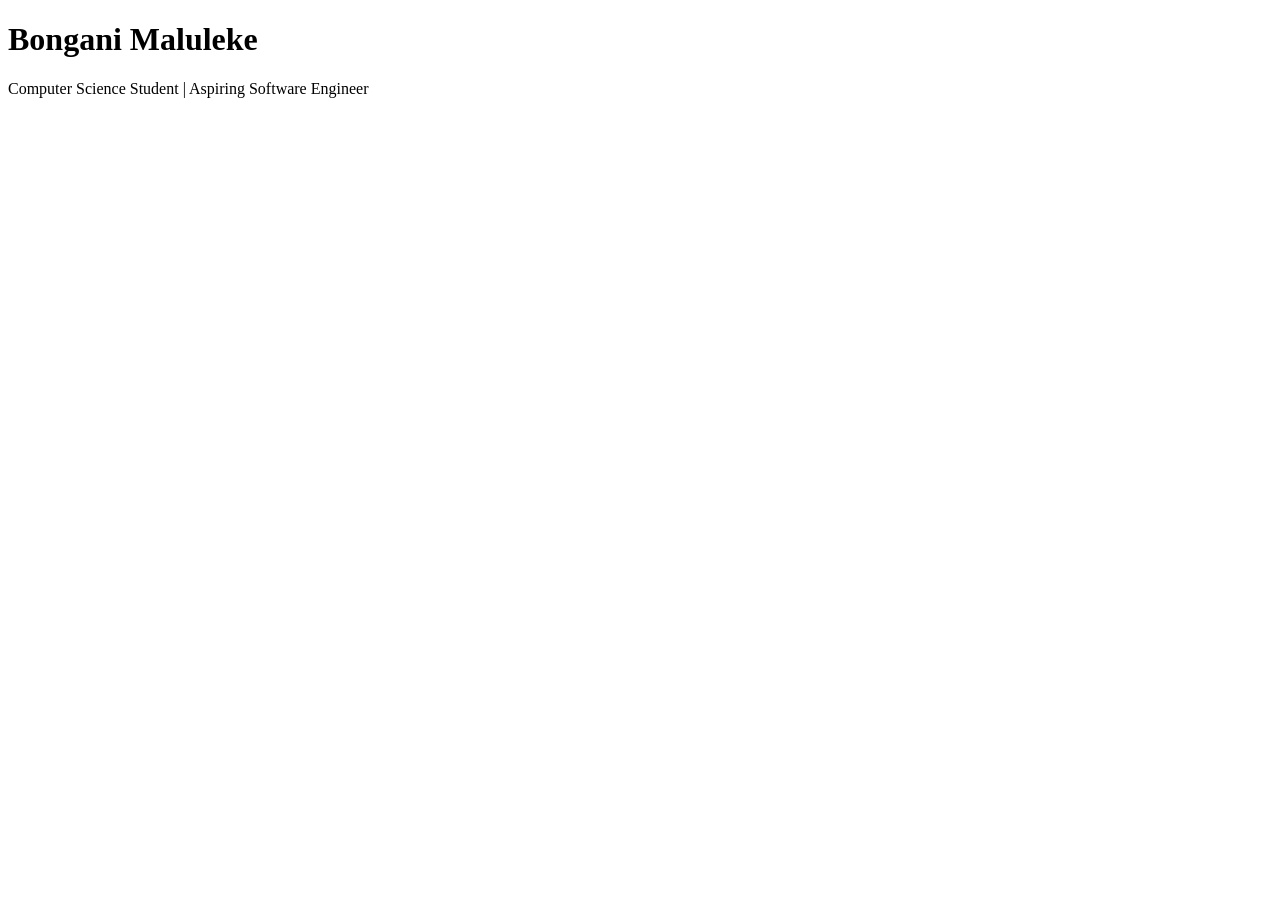
==== frontend/index.html @ 78598cbd "renaming folders correctly" ====
<!DOCTYPE html>
<html>
    <head>
        <meta charset="UTF-8">
        <meta name="viewport" content="width=device-width,initial-scale =1.0">
        <title>Bongani Maluleke's Portfoil</title>
    </head>
    <body>
        <header>
            <h1>Bongani Maluleke</h1>
            <p>Computer Science Student | Aspiring Software Engineer</p>
        </header>
    </body>
</html>
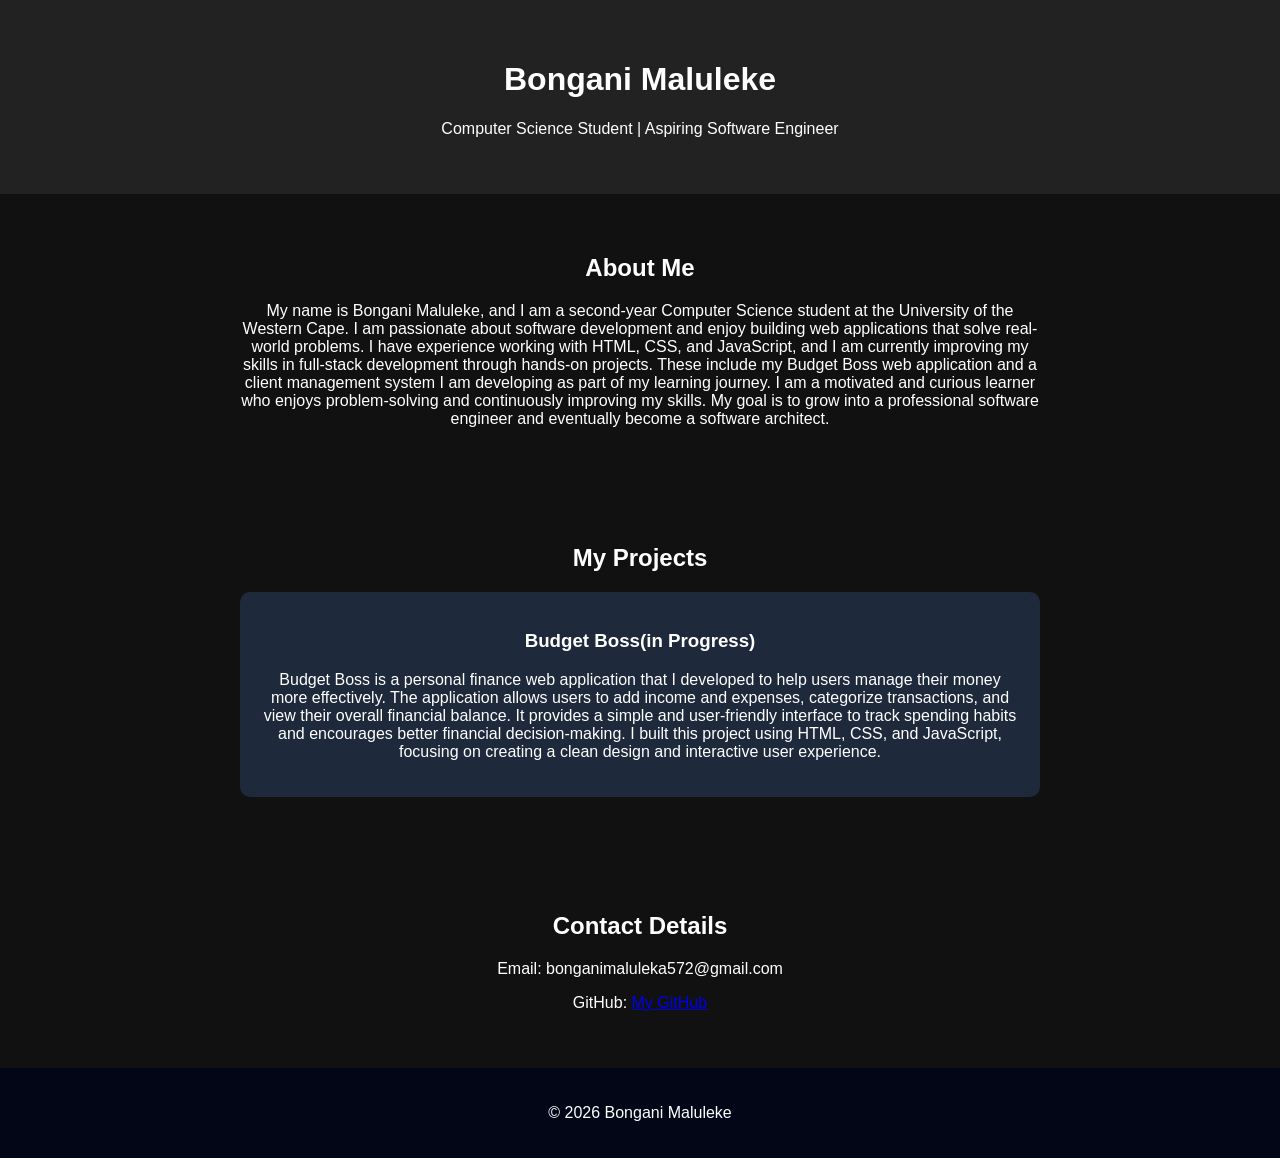
==== commit d2208f6a: "Have started with portfolio" ====
--- a/frontend/index.html
+++ b/frontend/index.html
@@ -4,11 +4,47 @@
         <meta charset="UTF-8">
         <meta name="viewport" content="width=device-width,initial-scale =1.0">
         <title>Bongani Maluleke's Portfoil</title>
+        <link rel="stylesheet" href="style.css">
     </head>
     <body>
         <header>
             <h1>Bongani Maluleke</h1>
             <p>Computer Science Student | Aspiring Software Engineer</p>
         </header>
+        
+        <section id="aboutMe">
+            <h2>About Me</h2>
+            <p>My name is Bongani Maluleke, and I am a second-year Computer Science student at the University of the Western Cape.
+                 I am passionate about software development and enjoy building web applications that solve real-world problems. 
+                 I have experience working with HTML, CSS, and JavaScript, and I am currently improving my skills in full-stack development through hands-on projects. 
+                 These include my Budget Boss web application and a client management system I am developing as part of my learning journey. 
+                 I am a motivated and curious learner who enjoys problem-solving and continuously improving my skills.
+                  My goal is to grow into a professional software engineer and eventually become a software architect.
+            </p>
+        </section>
+
+        <section id="projects">
+            <h2>My Projects</h2>
+            <div class="card">
+                <h3>Budget Boss(in Progress)</h3>
+
+                <p>Budget Boss is a personal finance web application that I developed to help users manage their money more effectively. 
+                    The application allows users to add income and expenses, categorize transactions, and view their overall financial balance. It provides a simple and user-friendly interface to track spending habits and encourages better financial decision-making.
+                    I built this project using HTML, CSS, and JavaScript, focusing on creating a clean design and interactive user experience.
+                </p>
+            </div>
+        </section>
+
+        <section id="contacts">
+            <h2>Contact Details</h2>
+            <p>Email: bonganimaluleka572@gmail.com</p>
+            <p>GitHub: <a href="https://github.com/De-Bongz">My GitHub</a> </p>
+        </section>
+
+        <footer>
+            <p>&copy; 2026 Bongani Maluleke</p>
+        </footer>
+
+        <script src="script.js"></script>
     </body>
 </html>
--- a/frontend/style.css
+++ b/frontend/style.css
@@ -0,0 +1,32 @@
+body{
+    font-family: Arial;
+    margin: 0;
+    background: #111;
+    color: white;
+    text-align: center;
+}
+
+header{
+    background: #222;
+    padding: 40px;
+    text-align: center;
+}
+
+section{
+    padding: 40px;
+    max-width: 800px;
+    margin: auto;
+}
+
+.card{
+    background: #1e293b;
+    padding: 20px;
+    margin: 15px 0;
+    border-radius: 10px;
+}
+
+footer{
+    text-align: center;
+    padding: 20px;
+    background: #020617;
+}
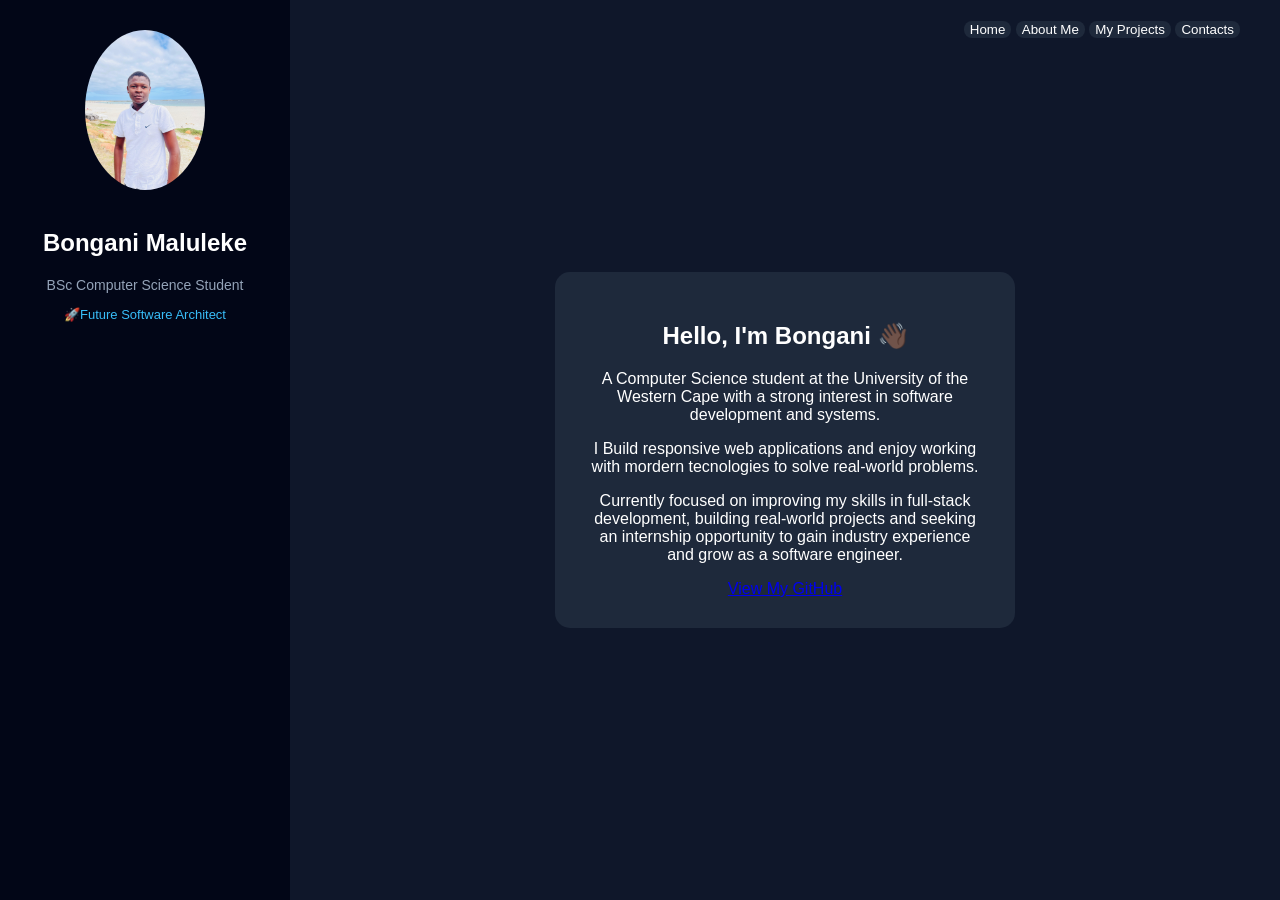
==== commit 83c68d3d: "Upgraded the design and added information, including images" ====
--- a/frontend/index.html
+++ b/frontend/index.html
@@ -7,43 +7,95 @@
         <link rel="stylesheet" href="style.css">
     </head>
     <body>
-        <header>
-            <h1>Bongani Maluleke</h1>
-            <p>Computer Science Student | Aspiring Software Engineer</p>
-        </header>
-        
-        <section id="aboutMe">
-            <h2>About Me</h2>
-            <p>My name is Bongani Maluleke, and I am a second-year Computer Science student at the University of the Western Cape.
-                 I am passionate about software development and enjoy building web applications that solve real-world problems. 
-                 I have experience working with HTML, CSS, and JavaScript, and I am currently improving my skills in full-stack development through hands-on projects. 
-                 These include my Budget Boss web application and a client management system I am developing as part of my learning journey. 
-                 I am a motivated and curious learner who enjoys problem-solving and continuously improving my skills.
-                  My goal is to grow into a professional software engineer and eventually become a software architect.
-            </p>
-        </section>
+        <div class="container">
 
-        <section id="projects">
-            <h2>My Projects</h2>
-            <div class="card">
-                <h3>Budget Boss(in Progress)</h3>
+            <!--Creating a side bar-->
+            <aside class="sidebar">
+                <img src="images/profile.jpg" alt="Profile Picture" class="profile">
+                <h2>Bongani Maluleke</h2>
+                <p class="title">BSc Computer Science Student</p>
+                <p class="goal"> 🚀Future Software Architect </p>
 
-                <p>Budget Boss is a personal finance web application that I developed to help users manage their money more effectively. 
-                    The application allows users to add income and expenses, categorize transactions, and view their overall financial balance. It provides a simple and user-friendly interface to track spending habits and encourages better financial decision-making.
-                    I built this project using HTML, CSS, and JavaScript, focusing on creating a clean design and interactive user experience.
-                </p>
-            </div>
-        </section>
+                
+                
+            </aside>
 
-        <section id="contacts">
-            <h2>Contact Details</h2>
-            <p>Email: bonganimaluleka572@gmail.com</p>
-            <p>GitHub: <a href="https://github.com/De-Bongz">My GitHub</a> </p>
-        </section>
 
-        <footer>
-            <p>&copy; 2026 Bongani Maluleke</p>
-        </footer>
+            <!--Right content-->
+            <main class="content">
+                <nav class="top-nav">
+                    <button onclick="showSection('home', this)">Home</button>
+                    <button onclick="showSection('aboutMe', this)">About Me</button>
+                    <button onclick="showSection('projects', this)">My Projects</button>
+                    <button onclick="showSection('contacts', this)">Contacts</button>
+                </nav>
+                <section id="home" class="card active">
+                    <h2>Hello, I'm Bongani 👋🏿</h2>
+                    <p>
+                        A Computer Science student at the University of the Western Cape with a strong interest in software development and systems.
+                    </p>
+                    <p>
+                        I Build responsive web applications and enjoy working with mordern tecnologies to solve real-world problems.
+                    </p>
+                    <p>
+                        Currently focused on improving my skills in full-stack development, building real-world projects and seeking an internship opportunity to gain industry experience and grow as a software engineer.
+                    </p>
+
+                    <a href="https://github.com/De-Bongz" target="_blank" class="btn">View My GitHub</a>
+                </section>
+
+                <section id="aboutMe" class="card">
+                    <h2>About Me</h2>
+                    <p>My name is Bongani Maluleke, and I am a second-year Computer Science student at the University of the Western Cape, expected to graduate in 2027.</p>
+
+                    <p>
+                        I have a strong foundation in programming and problem-solving, with experience in building
+                        frontend applications and working in Linux-based environments.
+                    </p>
+
+                    <p>
+                        My coursework includes Data Structures & Algorithms, Statistics, Calculus, and Information Systems,
+                        which have strengthened my analytical and technical skills.
+                    </p>
+
+                    <h3>Technical Skills</h3>
+                    <ul>
+                        <li><strong>Languages:</strong> Java, JavaScript, HTML, CSS, Python (basic)</li>
+                        <li><strong>Tools:</strong> Git, GitHub, Linux (Ubuntu), VS Code</li>
+                        <li><strong>Concepts:</strong> Data Structures, Problem Solving, Frontend Development</li>
+                    </ul>
+
+                    <h3>Experience with Linux</h3>
+                    <p>
+                        Comfortable working in Linux environments using terminal commands, including file management,
+                        package installation, and system navigation.
+                    </p>
+                </section>
+
+                <section id="projects" class="card">
+                    <h2>My Projects</h2>
+                    <div class="project-card">
+                        <h3>Budget Boss(in Progress)</h3>
+
+                        <p>Budget Boss is a personal finance web application that I developed to help users manage their money more effectively. 
+                            The application allows users to add income and expenses, categorize transactions, and view their overall financial balance. It provides a simple and user-friendly interface to track spending habits and encourages better financial decision-making.
+                            I built this project using HTML, CSS, and JavaScript, focusing on creating a clean design and interactive user experience.
+                        </p>
+                        <p><strong>Technoligies:</strong> HTML, CSS, JavaScript</p>
+                        <p><a href="https://github.com/De-Bongz/Budget-Boss-app" target="_blank">View Project on GitHub</a></p>
+                        <p><a href="https://de-bongz.github.io/Budget-Boss-app/" target="_blank">LIve Demo</a></p>
+                    </div>
+                </section>
+
+                <section id="contacts" class="card">
+                    <h2>Contact Details</h2>
+                    <p><strong>Email:</strong> bonganimaluleka572@gmail.com</p>
+                    <p><strong>Phone:</strong> 067 320 4810</p>
+                    <p><strong>GitHub:</strong> <a href="https://github.com/De-Bongz" target="_blank">My GitHub</a> </p>
+                    <p><strong>LinkedIn:</strong> <a href="https://www.linkedin.com/in/bongani-maluleke-4a779a3b1" target="_blank">visit my linkedIn</a></p>
+                </section>
+                
+            </main>
 
         <script src="script.js"></script>
     </body>
--- a/frontend/style.css
+++ b/frontend/style.css
@@ -4,12 +4,20 @@
     background: #111;
     color: white;
     text-align: center;
+    background: radial-gradient(circle at top right, #1e293b, #020617);
 }
 
-header{
-    background: #222;
-    padding: 40px;
-    text-align: center;
+#home{
+    z-index: 4;
+}
+#aboutMe{
+    z-index: 3;
+}
+#projects{
+    z-index: 2;
+}
+#contacts{
+    z-index: 1;
 }
 
 section{
@@ -18,15 +26,110 @@
     margin: auto;
 }
 
-.card{
-    background: #1e293b;
-    padding: 20px;
-    margin: 15px 0;
-    border-radius: 10px;
+.active{
+    display: block;
 }
 
-footer{
+.card{
+    position: absolute;
+    width: 400px;
+    background: #1e293b;
+    padding: 30px;
+    border-radius: 15px;
+    box-shadow: o 10px 30px rgba(0, 0, 0, 0);
+    opacity: 0;
+    transform: translate(20px) scale(0.95);
+    pointer-events: none;
+    transition: all 0.4s ease;
+}
+
+.project-card{
+    margin-top: 15px;
+    padding: 15px;
+    background: #020617;
+    border-radius: 10px;
+    transition: 0.3s;
+}
+
+.project-card:hover{
+    transform: translate(-5px);
+}
+
+.card.active{
+    opacity: 1;
+    transform: translate(0) scale(1);
+    pointer-events: auto;
+}
+
+.card:hover{
+    transform: scale(1.03);
+}
+
+.container{
+    display: flex;
+    height: 100vh;
+}
+
+/* side bar */
+.sidebar{
+    width: 250px;
+    background: #020617;
+    color: white;
     text-align: center;
-    padding: 20px;
-    background: #020617;
-}+    padding: 30px 20px;
+}
+
+.profile{
+    width: 120px;
+    border-radius: 50%;
+    margin-bottom: 15px;
+}
+
+.title{
+    color: #94a3b8;
+    font-size: 14px;
+}
+
+.goal{
+    font-size: 13px;
+    margin-bottom: 20px;
+    color: #38bdf8;
+}
+
+.sidebar a {
+    display: block;
+    margin: 10px 0;
+    cursor: pointer;
+}
+
+/* right side*/
+.content{
+    position: relative;
+    flex: 1;
+    display: flex;
+    padding: 40px;
+    background: #0f172a;
+    justify-content: center;
+    align-items: center;
+}
+
+.top-nav{
+    position: absolute;
+    top: 20px;
+    right: 40px;
+}
+
+.top-nav button{
+    background: #1e293b;
+    color: white;
+    border: none;
+    border-radius: 8px;
+    cursor: pointer;
+}
+
+.top-nav button.active-btn{
+    background: #2563eb;
+}
+
+
+
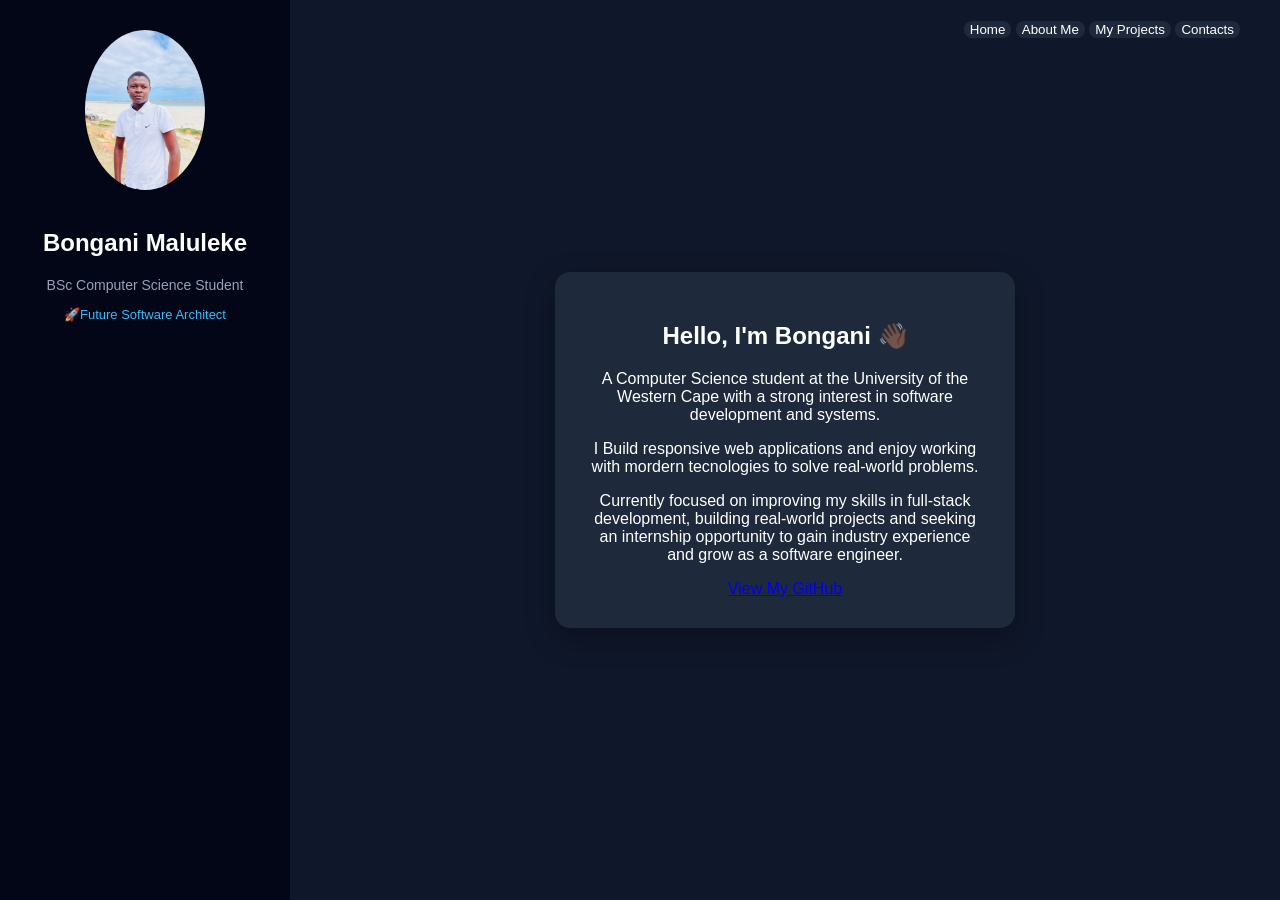
==== commit 6cb96b5f: "changed the design for contact section and project section" ====
--- a/frontend/index.html
+++ b/frontend/index.html
@@ -3,7 +3,9 @@
     <head>
         <meta charset="UTF-8">
         <meta name="viewport" content="width=device-width,initial-scale =1.0">
-        <title>Bongani Maluleke's Portfoil</title>
+        <title>Bongani Maluleke's Portfolio</title>
+        <meta name="description" content="Computer Science student portfolio showcasing web development projects and skills">
+        <meta name="keywords" content="Bongani Maluleke, Wen Developer, Portfolio, JavaScript, HTML, CSS">
         <link rel="stylesheet" href="style.css">
     </head>
     <body>
@@ -81,18 +83,42 @@
                             The application allows users to add income and expenses, categorize transactions, and view their overall financial balance. It provides a simple and user-friendly interface to track spending habits and encourages better financial decision-making.
                             I built this project using HTML, CSS, and JavaScript, focusing on creating a clean design and interactive user experience.
                         </p>
-                        <p><strong>Technoligies:</strong> HTML, CSS, JavaScript</p>
-                        <p><a href="https://github.com/De-Bongz/Budget-Boss-app" target="_blank">View Project on GitHub</a></p>
-                        <p><a href="https://de-bongz.github.io/Budget-Boss-app/" target="_blank">LIve Demo</a></p>
+                        <p><strong>Technologies:</strong> HTML, CSS, JavaScript</p>
+                        
+                        <div class="project-links">
+                            <a href="https://github.com/De-Bongz/Budget-Boss-app" target="_blank">💻 GitHub</a>
+                            <a href="https://de-bongz.github.io/Budget-Boss-app/" target="_blank">🌎 LIve Demo</a>
+                        </div>
                     </div>
                 </section>
 
                 <section id="contacts" class="card">
-                    <h2>Contact Details</h2>
-                    <p><strong>Email:</strong> bonganimaluleka572@gmail.com</p>
-                    <p><strong>Phone:</strong> 067 320 4810</p>
-                    <p><strong>GitHub:</strong> <a href="https://github.com/De-Bongz" target="_blank">My GitHub</a> </p>
-                    <p><strong>LinkedIn:</strong> <a href="https://www.linkedin.com/in/bongani-maluleke-4a779a3b1" target="_blank">visit my linkedIn</a></p>
+
+                    <h2>Contact Me</h2>
+
+                    <div class="contact-info">
+                        <p>📧 bonganimaluleka572@gmail.com</p>
+                        <p>📞 067 320 4810</p>
+                        <p>💻 <a href="https://github.com/De-Bongz" target="_blank">GitHub</a></p>
+                        <p>🔗 <a href="https://www.linkedin.com/in/bongani-maluleke-4a779a3b1" target="_blank">LinkedIn</a></p>
+                    </div>
+
+                    <h3>Send a Message</h3>
+
+                    <form class="contact-form">
+
+                        <input id="name" type="text" placeholder="👤 Your Name" required>
+
+                        <input id="email" type="email" placeholder="📧 Your Email" required>
+
+                        <textarea id="message" placeholder="💬 Your Message" rows="5"></textarea>
+
+                        <button type="button" onclick="sendMessage()">Send Message</button>
+
+                    </form>
+
+                    <p id="success-msg" class="success-msg">Message sent successfully ✅</p>
+
                 </section>
                 
             </main>
--- a/frontend/style.css
+++ b/frontend/style.css
@@ -36,7 +36,7 @@
     background: #1e293b;
     padding: 30px;
     border-radius: 15px;
-    box-shadow: o 10px 30px rgba(0, 0, 0, 0);
+    box-shadow: 0 10px 30px rgba(0, 0, 0, 0.3);
     opacity: 0;
     transform: translate(20px) scale(0.95);
     pointer-events: none;
@@ -131,5 +131,82 @@
     background: #2563eb;
 }
 
-
-
+.project-link{
+    margin-top: 10px;
+    display: flex;
+    gap: 10px;
+}
+
+.project-links a{
+    padding: 8px 12px;
+    border-radius: 8px;
+    text-decoration: none;
+    background: #2563eb;
+    color: white;
+    font-size: 14px;
+    transition: 0.3s;
+}
+
+.project-link a:hover{
+    background: #2563eb;
+}
+
+
+/* Contact Form Styling */
+.contact-info {
+    margin-bottom: 15px;
+    font-size: 14px;
+    color: #94a3b8;
+}
+
+.contact-info a {
+    color: #38bdf8;
+    text-decoration: none;
+}
+
+.contact-form {
+    display: flex;
+    flex-direction: column;
+    gap: 12px;
+}
+
+.contact-form input,
+.contact-form textarea {
+    padding: 12px;
+    border-radius: 10px;
+    border: none;
+    background: #020617;
+    color: white;
+    outline: none;
+}
+
+.contact-form input:focus,
+.contact-form textarea:focus {
+    border: 1px solid #38bdf8;
+}
+
+.contact-form button {
+    padding: 12px;
+    border-radius: 10px;
+    border: none;
+    background: #2563eb;
+    color: white;
+    font-weight: bold;
+    cursor: pointer;
+    transition: 0.3s;
+}
+
+.contact-form button:hover {
+    background: #1d4ed8;
+    transform: scale(1.03);
+}
+
+.success-msg {
+    display: none;
+    margin-top: 10px;
+    color: #22c55e;
+}
+
+#contact h3{
+    margin-top: 20px;
+}
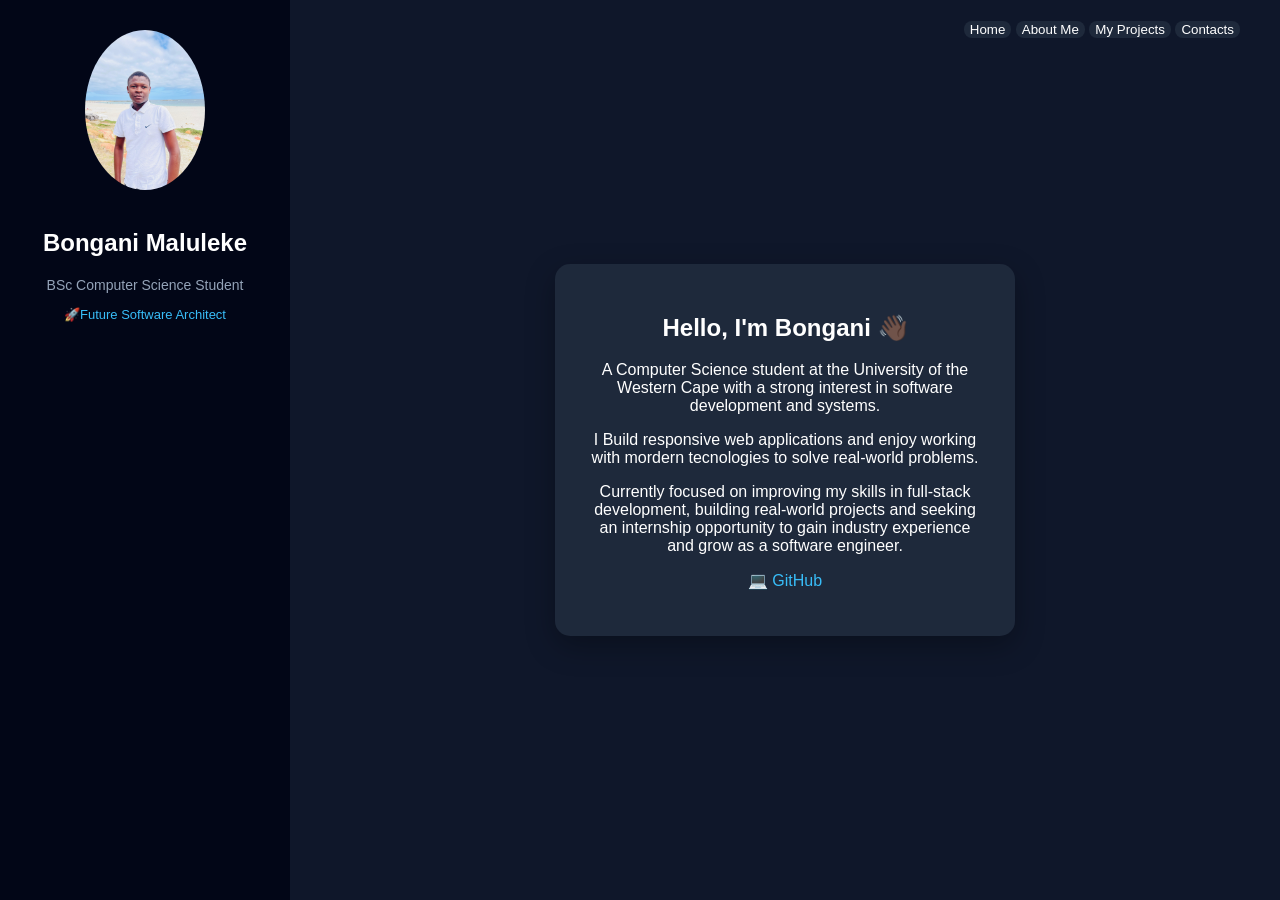
==== commit 3c40c4d1: "fixed button style" ====
--- a/frontend/index.html
+++ b/frontend/index.html
@@ -43,7 +43,9 @@
                         Currently focused on improving my skills in full-stack development, building real-world projects and seeking an internship opportunity to gain industry experience and grow as a software engineer.
                     </p>
 
-                    <a href="https://github.com/De-Bongz" target="_blank" class="btn">View My GitHub</a>
+                    <div class="home">
+                        <p>💻 <a href="https://github.com/De-Bongz" target="_blank">GitHub</a></p>
+                    </div>
                 </section>
 
                 <section id="aboutMe" class="card">
@@ -84,7 +86,7 @@
                             I built this project using HTML, CSS, and JavaScript, focusing on creating a clean design and interactive user experience.
                         </p>
                         <p><strong>Technologies:</strong> HTML, CSS, JavaScript</p>
-                        
+
                         <div class="project-links">
                             <a href="https://github.com/De-Bongz/Budget-Boss-app" target="_blank">💻 GitHub</a>
                             <a href="https://de-bongz.github.io/Budget-Boss-app/" target="_blank">🌎 LIve Demo</a>
--- a/frontend/style.css
+++ b/frontend/style.css
@@ -130,6 +130,10 @@
 .top-nav button.active-btn{
     background: #2563eb;
 }
+.home a {
+    color: #38bdf8;
+    text-decoration: none;
+}
 
 .project-link{
     margin-top: 10px;
